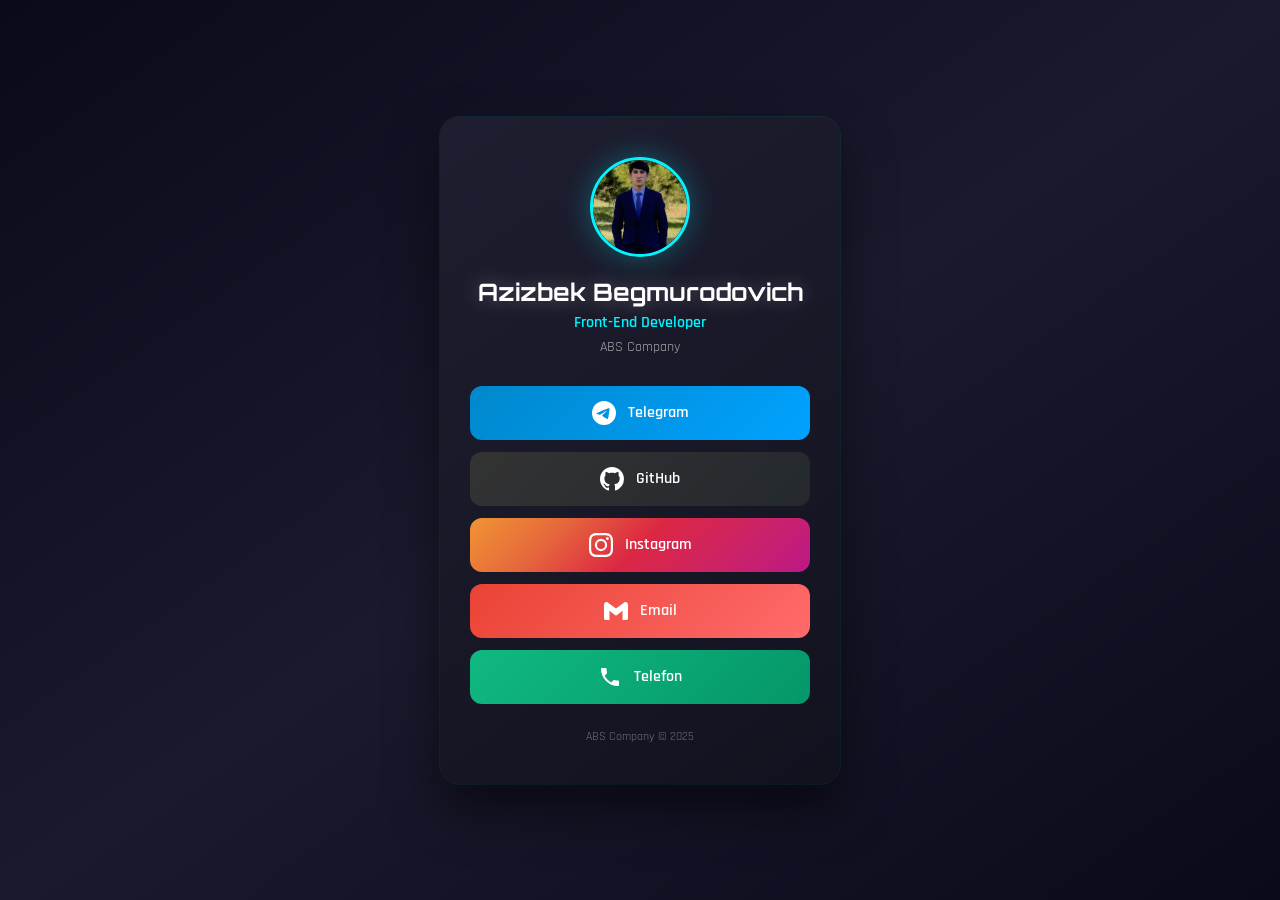
==== contact.html @ 2831568b "1.0" ====
<!DOCTYPE html>
<html lang="uz">
<head>
    <meta charset="UTF-8">
    <meta name="viewport" content="width=device-width, initial-scale=1.0">
    <title>Azizbek Begmurodovich - Contact</title>
    <link rel="preconnect" href="https://fonts.googleapis.com">
    <link rel="preconnect" href="https://fonts.gstatic.com" crossorigin>
    <link href="https://fonts.googleapis.com/css2?family=Orbitron:wght@400;500;600;700;800;900&family=Rajdhani:wght@300;400;500;600;700&display=swap" rel="stylesheet">
    <link rel="stylesheet" href="css/contact.css">
</head>
<body>
    <div class="container">
        <div class="profile-card">
            <div class="avatar">
                <img src="photo_2025-12-13_10-49-03-modified.png" alt="Profile" onerror="this.parentElement.style.display='none'">
            </div>
            <h1 class="name">Azizbek Begmurodovich</h1>
            <p class="title">Front-End Developer</p>
            <p class="company">ABS Company</p>

            <div class="buttons">
                <a href="https://t.me/azizbek_begmurodovich" class="btn btn-telegram" target="_blank">
                    <svg viewBox="0 0 24 24" fill="currentColor">
                        <path d="M11.944 0A12 12 0 0 0 0 12a12 12 0 0 0 12 12 12 12 0 0 0 12-12A12 12 0 0 0 12 0a12 12 0 0 0-.056 0zm4.962 7.224c.1-.002.321.023.465.14a.506.506 0 0 1 .171.325c.016.093.036.306.02.472-.18 1.898-.962 6.502-1.36 8.627-.168.9-.499 1.201-.82 1.23-.696.065-1.225-.46-1.9-.902-1.056-.693-1.653-1.124-2.678-1.8-1.185-.78-.417-1.21.258-1.91.177-.184 3.247-2.977 3.307-3.23.007-.032.014-.15-.056-.212s-.174-.041-.249-.024c-.106.024-1.793 1.14-5.061 3.345-.48.33-.913.49-1.302.48-.428-.008-1.252-.241-1.865-.44-.752-.245-1.349-.374-1.297-.789.027-.216.325-.437.893-.663 3.498-1.524 5.83-2.529 6.998-3.014 3.332-1.386 4.025-1.627 4.476-1.635z"/>
                    </svg>
                    Telegram
                </a>

                <a href="https://github.com/begmurodovich-fullstack" class="btn btn-github" target="_blank">
                    <svg viewBox="0 0 24 24" fill="currentColor">
                        <path d="M12 0C5.37 0 0 5.37 0 12c0 5.31 3.435 9.795 8.205 11.385.6.105.825-.255.825-.57 0-.285-.015-1.23-.015-2.235-3.015.555-3.795-.735-4.035-1.41-.135-.345-.72-1.41-1.23-1.695-.42-.225-1.02-.78-.015-.795.945-.015 1.62.87 1.845 1.23 1.08 1.815 2.805 1.305 3.495.99.105-.78.42-1.305.765-1.605-2.67-.3-5.46-1.335-5.46-5.925 0-1.305.465-2.385 1.23-3.225-.12-.3-.54-1.53.12-3.18 0 0 1.005-.315 3.3 1.23.96-.27 1.98-.405 3-.405s2.04.135 3 .405c2.295-1.56 3.3-1.23 3.3-1.23.66 1.65.24 2.88.12 3.18.765.84 1.23 1.905 1.23 3.225 0 4.605-2.805 5.625-5.475 5.925.435.375.81 1.095.81 2.22 0 1.605-.015 2.895-.015 3.3 0 .315.225.69.825.57A12.02 12.02 0 0024 12c0-6.63-5.37-12-12-12z"/>
                    </svg>
                    GitHub
                </a>

                <a href="https://instagram.com/__begmurodovich__" class="btn btn-instagram" target="_blank">
                    <svg viewBox="0 0 24 24" fill="currentColor">
                        <path d="M12 2.163c3.204 0 3.584.012 4.85.07 3.252.148 4.771 1.691 4.919 4.919.058 1.265.069 1.645.069 4.849 0 3.205-.012 3.584-.069 4.849-.149 3.225-1.664 4.771-4.919 4.919-1.266.058-1.644.07-4.85.07-3.204 0-3.584-.012-4.849-.07-3.26-.149-4.771-1.699-4.919-4.92-.058-1.265-.07-1.644-.07-4.849 0-3.204.013-3.583.07-4.849.149-3.227 1.664-4.771 4.919-4.919 1.266-.057 1.645-.069 4.849-.069zM12 0C8.741 0 8.333.014 7.053.072 2.695.272.273 2.69.073 7.052.014 8.333 0 8.741 0 12c0 3.259.014 3.668.072 4.948.2 4.358 2.618 6.78 6.98 6.98C8.333 23.986 8.741 24 12 24c3.259 0 3.668-.014 4.948-.072 4.354-.2 6.782-2.618 6.979-6.98.059-1.28.073-1.689.073-4.948 0-3.259-.014-3.667-.072-4.947-.196-4.354-2.617-6.78-6.979-6.98C15.668.014 15.259 0 12 0zm0 5.838a6.162 6.162 0 100 12.324 6.162 6.162 0 000-12.324zM12 16a4 4 0 110-8 4 4 0 010 8zm6.406-11.845a1.44 1.44 0 100 2.881 1.44 1.44 0 000-2.881z"/>
                    </svg>
                    Instagram
                </a>

                <a href="mailto:begmurodovich.fullstack.dev@gmail.com" class="btn btn-email">
                    <svg viewBox="0 0 24 24" fill="currentColor">
                        <path d="M24 5.457v13.909c0 .904-.732 1.636-1.636 1.636h-3.819V11.73L12 16.64l-6.545-4.91v9.273H1.636A1.636 1.636 0 0 1 0 19.366V5.457c0-2.023 2.309-3.178 3.927-1.964L5.455 4.64 12 9.548l6.545-4.91 1.528-1.145C21.69 2.28 24 3.434 24 5.457z"/>
                    </svg>
                    Email
                </a>

                <a href="tel:+998952601303" class="btn btn-phone">
                    <svg viewBox="0 0 24 24" fill="currentColor">
                        <path d="M6.62 10.79c1.44 2.83 3.76 5.14 6.59 6.59l2.2-2.2c.27-.27.67-.36 1.02-.24 1.12.37 2.33.57 3.57.57.55 0 1 .45 1 1V20c0 .55-.45 1-1 1-9.39 0-17-7.61-17-17 0-.55.45-1 1-1h3.5c.55 0 1 .45 1 1 0 1.25.2 2.45.57 3.57.11.35.03.74-.25 1.02l-2.2 2.2z"/>
                    </svg>
                    Telefon
                </a>
            </div>

            <p class="footer">ABS Company © 2025</p>
        </div>
    </div>
</body>
</html>
---- css/contact.css ----
* {
    margin: 0;
    padding: 0;
    box-sizing: border-box;
}

body {
    font-family: 'Rajdhani', sans-serif;
    background: linear-gradient(145deg, #0a0a1a 0%, #1a1a2e 50%, #0a0a1a 100%);
    min-height: 100vh;
    display: flex;
    justify-content: center;
    align-items: center;
    padding: 20px;
}

.container {
    max-width: 400px;
    width: 100%;
    text-align: center;
}

.profile-card {
    background: linear-gradient(145deg, #1e1e30 0%, #12121f 100%);
    border-radius: 20px;
    padding: 40px 30px;
    box-shadow: 
        0 25px 50px rgba(0, 0, 0, 0.5),
        0 0 0 1px rgba(0, 245, 255, 0.1);
}

.avatar {
    width: 100px;
    height: 100px;
    border-radius: 50%;
    border: 3px solid #00f5ff;
    margin: 0 auto 20px;
    overflow: hidden;
    box-shadow: 0 0 30px rgba(0, 245, 255, 0.3);
}

.avatar img {
    width: 100%;
    height: 100%;
    object-fit: cover;
}

.name {
    font-family: 'Orbitron', sans-serif;
    font-size: 24px;
    font-weight: 700;
    color: #ffffff;
    margin-bottom: 5px;
    text-shadow: 0 0 20px rgba(255, 255, 255, 0.3);
}

.title {
    font-size: 16px;
    font-weight: 600;
    color: #00f5ff;
    margin-bottom: 5px;
}

.company {
    font-size: 14px;
    color: rgba(255, 255, 255, 0.6);
    margin-bottom: 30px;
}

.buttons {
    display: flex;
    flex-direction: column;
    gap: 12px;
}

.btn {
    display: flex;
    align-items: center;
    justify-content: center;
    gap: 12px;
    padding: 15px 25px;
    border-radius: 12px;
    text-decoration: none;
    font-family: 'Rajdhani', sans-serif;
    font-size: 16px;
    font-weight: 600;
    transition: all 0.3s ease;
    border: none;
    cursor: pointer;
}

.btn svg {
    width: 24px;
    height: 24px;
}

.btn-telegram {
    background: linear-gradient(135deg, #0088cc, #00a2ff);
    color: #ffffff;
}

.btn-telegram:hover {
    transform: translateY(-3px);
    box-shadow: 0 10px 30px rgba(0, 136, 204, 0.4);
}

.btn-github {
    background: linear-gradient(135deg, #333, #24292e);
    color: #ffffff;
}

.btn-github:hover {
    transform: translateY(-3px);
    box-shadow: 0 10px 30px rgba(36, 41, 46, 0.4);
}

.btn-instagram {
    background: linear-gradient(135deg, #f09433, #e6683c, #dc2743, #cc2366, #bc1888);
    color: #ffffff;
}

.btn-instagram:hover {
    transform: translateY(-3px);
    box-shadow: 0 10px 30px rgba(225, 48, 108, 0.4);
}

.btn-email {
    background: linear-gradient(135deg, #ea4335, #ff6b6b);
    color: #ffffff;
}

.btn-email:hover {
    transform: translateY(-3px);
    box-shadow: 0 10px 30px rgba(234, 67, 53, 0.4);
}

.btn-phone {
    background: linear-gradient(135deg, #10b981, #059669);
    color: #ffffff;
}

.btn-phone:hover {
    transform: translateY(-3px);
    box-shadow: 0 10px 30px rgba(16, 185, 129, 0.4);
}

.footer {
    margin-top: 25px;
    font-size: 12px;
    color: rgba(255, 255, 255, 0.4);
}

@media (max-width: 480px) {
    .profile-card {
        padding: 30px 20px;
    }

    .name {
        font-size: 20px;
    }

    .avatar {
        width: 80px;
        height: 80px;
    }

    .btn {
        padding: 12px 20px;
        font-size: 14px;
    }
}

@media (max-width: 360px) {
    .profile-card {
        padding: 25px 15px;
    }

    .name {
        font-size: 18px;
    }

    .title {
        font-size: 14px;
    }
}
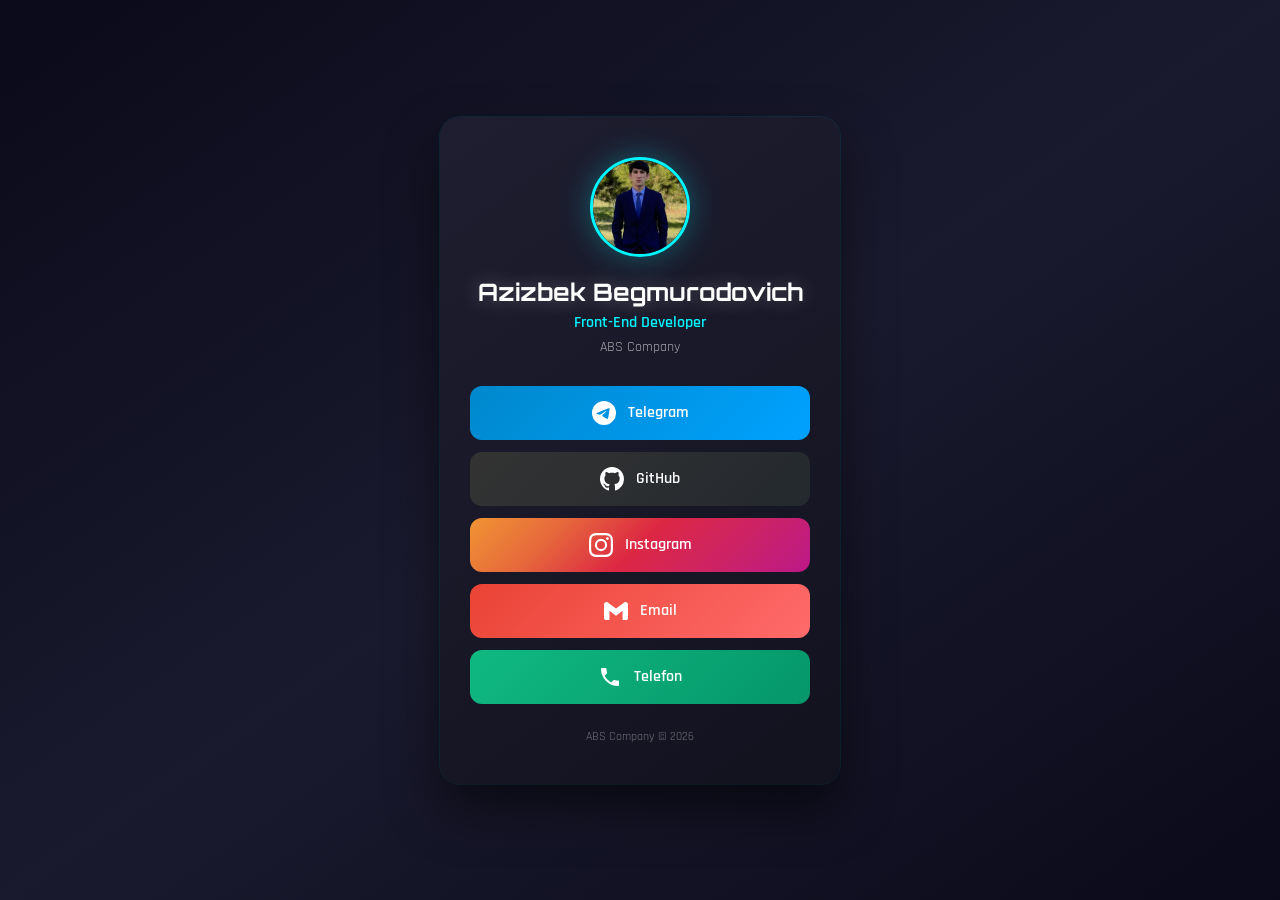
==== commit 638140e4: "Update contact.html" ====
--- a/contact.html
+++ b/contact.html
@@ -56,7 +56,7 @@
                 </a>
             </div>
 
-            <p class="footer">ABS Company © 2025</p>
+            <p class="footer">ABS Company © 2026</p>
         </div>
     </div>
 </body>
